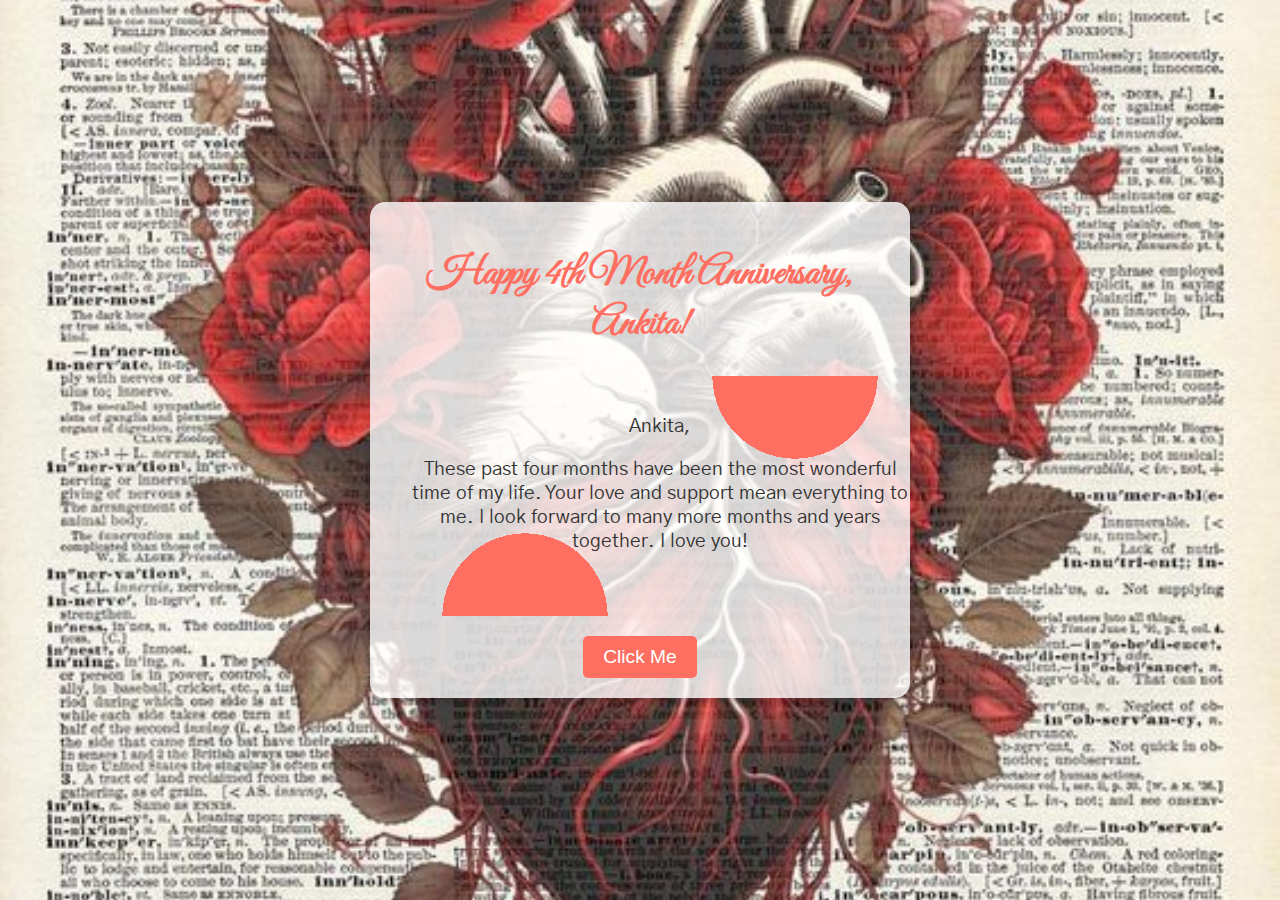
==== ecard.html @ c7c0d7e1 "Add files via upload" ====
<!DOCTYPE html>
<html lang="en">
<head>
    <meta charset="UTF-8">
    <meta name="viewport" content="width=device-width, initial-scale=1.0">
    <title>Personalized E-Card</title>
    <link href="https://fonts.googleapis.com/css2?family=Great+Vibes&family=Gothic+A1:wght@400;700&display=swap" rel="stylesheet">
    <link rel="stylesheet" href="style2.css">
</head>
<body>
    <div class="card">
        <h1>Happy 4th Month Anniversary, Ankita!</h1>
        <div id="message" class="heart-shape">
            <p>Ankita,</p>
            <p>These past four months have been the most wonderful time of my life. Your love and support mean everything to me. I look forward to many more months and years together. I love you!</p>
            
        </div>
        <button onclick="redirect()">Click Me</button>
    </div>
    <script>
        function redirect() {
            window.location.href = 'https://gh0st33333.github.io/animated-flower-bouquet/'; // Replace with your flower bouquet website URL
        }
    </script>
</body>
</html>
---- style2.css ----
body {
    font-family: 'Gothic A1', sans-serif;
    background-image: url('background.jpg'); /* Replace with the path to your background image */
    background-size: cover;
    background-repeat: no-repeat;
    background-position: center;
    display: flex;
    justify-content: center;
    align-items: center;
    height: 100vh;
    margin: 0;
}

.card {
    background-color: rgba(255, 255, 255, 0.8);
    padding: 20px;
    border-radius: 15px;
    text-align: center;
    max-width: 500px;
    width: 80%;
    box-shadow: 0 4px 8px rgba(0, 0, 0, 0.2);
}

.card h1 {
    font-family: 'Great Vibes', cursive;
    font-size: 2.5em;
    color: #ff6f61;
}

.heart-shape {
    background-color: #fff;
    padding: 20px;
    margin: 20px 0;
    position: relative;
    width: 100%;
    height: 200px;
    background: radial-gradient(circle at 50% 100%, #ff6f61 30%, transparent 30%), 
                radial-gradient(circle at 50% 0%, #ff6f61 30%, transparent 30%);
    background-size: 50% 100%;
    background-repeat: no-repeat;
    background-position: left top, right top;
}

.heart-shape p {
    font-size: 1.2em;
    color: #333;
}

.heart-shape img {
    width: 100px;
    border-radius: 50%;
    margin-top: 10px;
}

button {
    padding: 10px 20px;
    font-size: 1.2em;
    background-color: #ff6f61;
    color: white;
    border: none;
    border-radius: 5px;
    cursor: pointer;
    transition: background-color 0.3s ease;
}

button:hover {
    background-color: #e65b54;
}
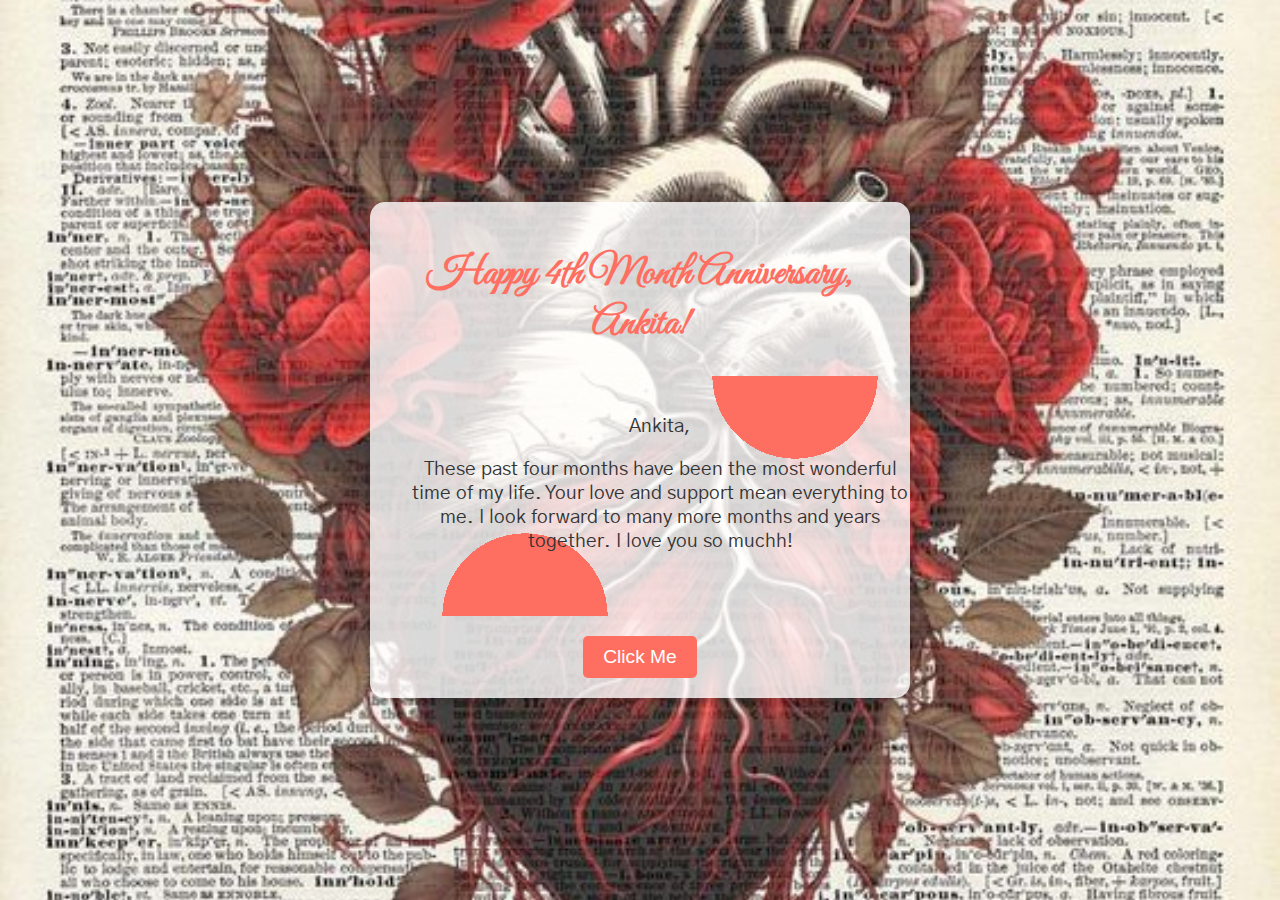
==== commit da5a27b9: "hhh" ====
--- a/ecard.html
+++ b/ecard.html
@@ -12,7 +12,7 @@
         <h1>Happy 4th Month Anniversary, Ankita!</h1>
         <div id="message" class="heart-shape">
             <p>Ankita,</p>
-            <p>These past four months have been the most wonderful time of my life. Your love and support mean everything to me. I look forward to many more months and years together. I love you!</p>
+            <p>These past four months have been the most wonderful time of my life. Your love and support mean everything to me. I look forward to many more months and years together. I love you so muchh!</p>
             
         </div>
         <button onclick="redirect()">Click Me</button>
